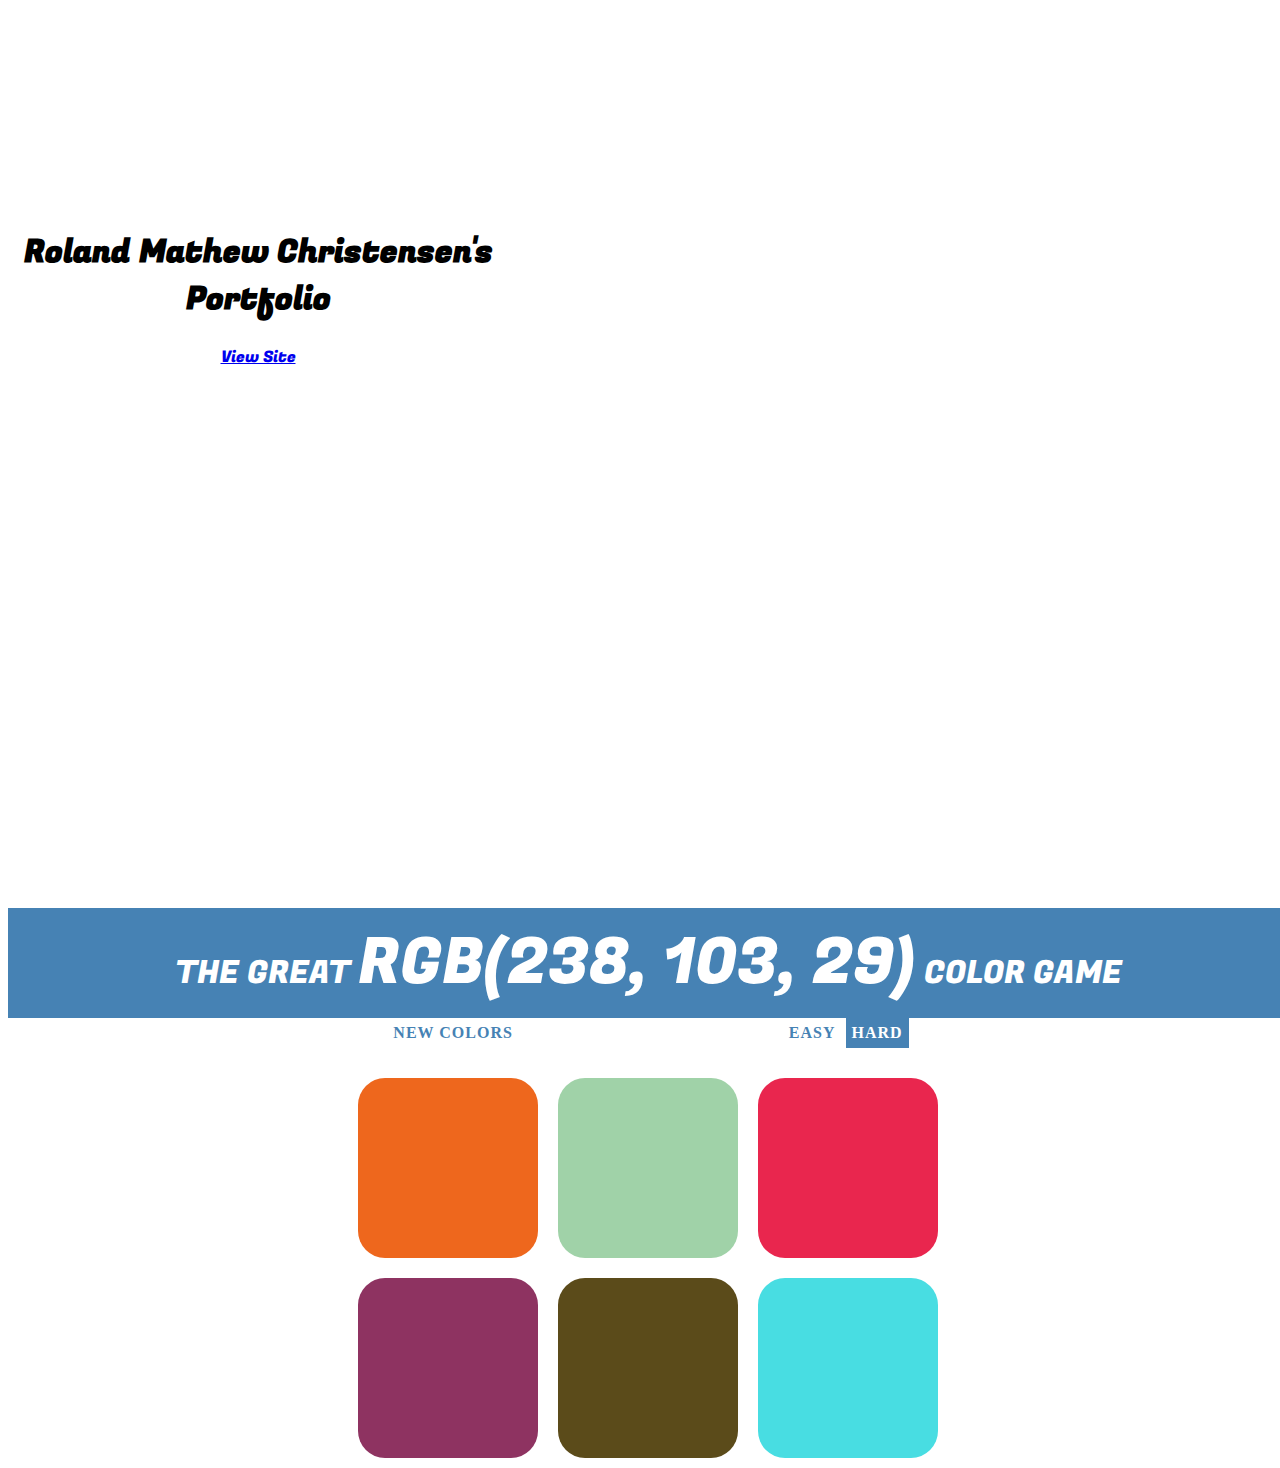
==== index.html @ dc664d0f "add rgb color game section" ====
<!DOCTYPE html>
<html>
<head>
	<title>Mat Christensen Portfolio Website</title>
  <link rel="stylesheet" href="https://stackpath.bootstrapcdn.com/bootstrap/4.1.3/css/bootstrap.min.css" integrity="sha384-MCw98/SFnGE8fJT3GXwEOngsV7Zt27NXFoaoApmYm81iuXoPkFOJwJ8ERdknLPMO" crossorigin="anonymous">
  <link href="https://fonts.googleapis.com/css?family=Fugaz+One" rel="stylesheet">
  <link rel="stylesheet" type="text/css" href="assets/css/app.css">
  <script type="text/javascript" src="assets/js/paper-full.js"></script>
  <script type="text/paperscript" canvas="myCanvas">

tool.maxDistance = 75;
var circle;
var array = [];
function onMouseMove(event) {
  circle = new Path.Circle({
    center: event.middlePoint,
    radius: event.delta.length / 2
  });
  var hueArray = ['#c33c54', '#254e70', '#37718e', '#8ee3eF', '#aeF3e7', '#B2374D', '#224766', '#6D97AC', '#8EE3EF', '#AEF3E7'];
  for(var i = 0; i < hueArray.length; i++){
    circle.fillColor = hueArray[i];
    array.push(circle);
  }
}

function onFrame(event){
  for(var i = 0; i < array.length; i++){
    array[i].fillColor.hue += 1;
    array[i].scale(.998);
    if(array[i].area < 1){
      array[i].remove();
      array.splice(i, 1);
    }
  }
}

// Create a point-text item at {x: , y: }:
var text = new PointText(new Point(view.center));
text.fillColor = 'black';
text.fontFamily = "Fugaz One";
text.fontSize = "45";

// Set the content of the text item:
//text.content = 'Roland Christensen, NOT Ronald';

</script>
</head>
<body>
  <section>
  <div class="container-fluid">
    <div class="row">
      <div class="col-lg-12">
        <div class="hero-content">
          <h1 id="name" class="text">Roland Mathew Christensen's Portfolio</h1>
          <a href="#" id="but" class="btn btn-primary btn-lg text">View Site</a>
        </div>
        <canvas id="myCanvas" resize="true">Canvas is not supported on your browser</canvas>
      </div>
     </div> 
  </div>
  </section>

  <section id="color-game">
    <div class="container-fluid">
      <div class="row">
        <div class="col-lg-12"> 

      <h1 id="color-content">The Great <span id="goal">RGB</span> Color Game</h1>
      <div id="stripe">
        <button id="reset">New Colors</button>
        <span id="message"></span>
        <button class="mode">Easy</button>
        <button class="mode selected">Hard</button>
      </div>

      <div id="container">
        <div class="square"></div>
        <div class="square"></div>
        <div class="square"></div>
        <div class="square"></div>
        <div class="square"></div>
        <div class="square"></div>
      </div>

        </div>
      </div>
    </div>

  </section>



<script type="text/javascript" src="assets/js/lib/jquery-3.3.1.min.js"></script>
<script src="https://stackpath.bootstrapcdn.com/bootstrap/4.1.3/js/bootstrap.min.js" integrity="sha384-ChfqqxuZUCnJSK3+MXmPNIyE6ZbWh2IMqE241rYiqJxyMiZ6OW/JmZQ5stwEULTy" crossorigin="anonymous"></script>
<script type="text/javascript" src="assets/js/app.js"></script>
</body>
</html>
---- assets/css/app.css ----
body, html {
	width: 100%;
	height: 100%;
	font-family: 'Fugaz One', cursive;
}

canvas {
	width: 100%;
	background: white;
	display: flex;
	height: 100vh;
}

h1 {
	color: black;
	background: none;
}

.col-body{
	background: black;
}

.container-fluid {
	padding: 0;
	align-content: center;
	text-align: center;
	width: 100%;
}

.col-lg-12 {
	padding: 0;
	background: #232323;
}

 .hero-content {
	width: 500px;
	padding: 200px 0;
	position: absolute;
	text-align: center;
	align-items: center;
	display: flex;
	flex-direction: column;
	justify-content: center;
}

.square {
	width: 30%;
	background-color: purple;
	padding-bottom: 30%;
	float: left;
	margin: 1.66%;
	border-radius: 15%;
	transition: background 0.6s;
	-webkit-transition: background 0.6s;
	-moz-transition: background 0.6s;
}

#color-content {
	color: white;
	text-decoration: bold;
	text-align: center;
	background: steelblue;
	margin: 0;
	font-weight: normal;
	text-transform: uppercase;
	line-height: 1.1;
	padding: 20px 0;
}

#goal{
	font-size: 200%;
}

#message {
	display: inline-block;
	width: 20%;
}

#container {
	max-width: 600px;
	margin: 20px auto;
}

#stripe {
	background: white;
	height: 30px;
	text-align: center;
	text: black;

	/*margin: 20px auto;*/
}

.selected {
	color: white;
	background: steelblue;
}

button {
	border: none;
	font-family: "Montserat" ,"Avenir";
	background: none;
	text-transform: uppercase;
	height: 100%;
	font-weight: 700;
	color: steelblue;
	letter-spacing: 1px;
	font-size: inherit;
	transition: all 0.4s;
	-webkit-transition: all 0.4s;
	-moz-transition: all 0.4s;
	outline: none;
}

button:hover {
	color: white;
	background: steelblue;
}

#color-game {
	position: relative;
}
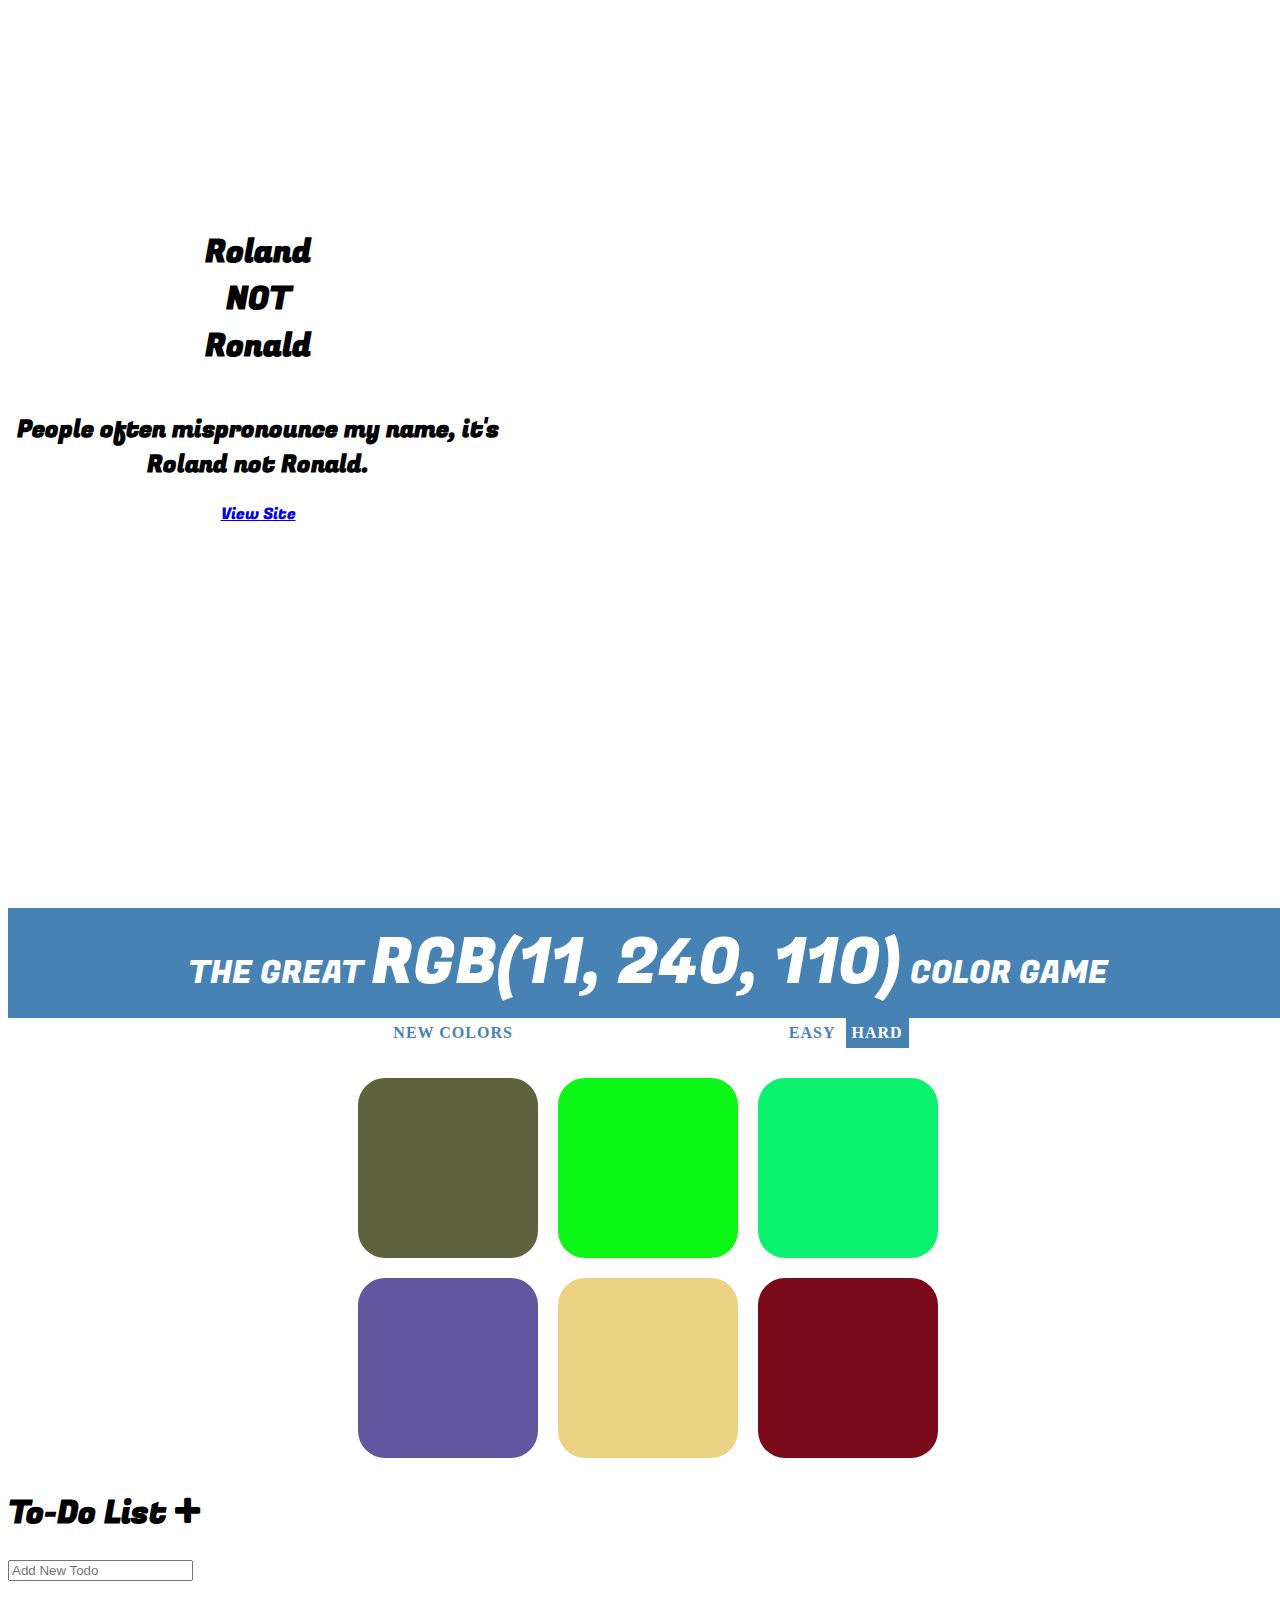
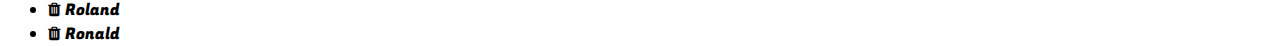
==== commit 3b98e170: "reset head of master to include changes from dev" ====
--- a/index.html
+++ b/index.html
@@ -1,7 +1,9 @@
 <!DOCTYPE html>
 <html>
 <head>
+  <meta name="viewport" content="width=device-width, initial-scale=1.0, maximum-scale=1, user-scalable=no">
 	<title>Mat Christensen Portfolio Website</title>
+  <link rel="stylesheet" type="text/css" href="https://stackpath.bootstrapcdn.com/font-awesome/4.7.0/css/font-awesome.min.css">
   <link rel="stylesheet" href="https://stackpath.bootstrapcdn.com/bootstrap/4.1.3/css/bootstrap.min.css" integrity="sha384-MCw98/SFnGE8fJT3GXwEOngsV7Zt27NXFoaoApmYm81iuXoPkFOJwJ8ERdknLPMO" crossorigin="anonymous">
   <link href="https://fonts.googleapis.com/css?family=Fugaz+One" rel="stylesheet">
   <link rel="stylesheet" type="text/css" href="assets/css/app.css">
@@ -10,23 +12,24 @@
 
 tool.maxDistance = 75;
 var circle;
+var huned = 100;
 var array = [];
+var hueArray = ['#171717', '#494949', '#7C7A7A', '#F2F3E7', '#A4243B'];
+
 function onMouseMove(event) {
   circle = new Path.Circle({
     center: event.middlePoint,
     radius: event.delta.length / 2
   });
-  var hueArray = ['#c33c54', '#254e70', '#37718e', '#8ee3eF', '#aeF3e7', '#B2374D', '#224766', '#6D97AC', '#8EE3EF', '#AEF3E7'];
-  for(var i = 0; i < hueArray.length; i++){
-    circle.fillColor = hueArray[i];
+    circle.fillColor = '#F2F3E7';
     array.push(circle);
+    console.log(event)
   }
-}
 
 function onFrame(event){
   for(var i = 0; i < array.length; i++){
-    array[i].fillColor.hue += 1;
-    array[i].scale(.998);
+    array[i].fillColor.hue += 5;
+    array[i].scale(.994);
     if(array[i].area < 1){
       array[i].remove();
       array.splice(i, 1);
@@ -34,14 +37,187 @@
   }
 }
 
-// Create a point-text item at {x: , y: }:
-var text = new PointText(new Point(view.center));
-text.fillColor = 'black';
-text.fontFamily = "Fugaz One";
-text.fontSize = "45";
-
-// Set the content of the text item:
-//text.content = 'Roland Christensen, NOT Ronald';
+var data = {
+  q: {
+    sound: new Howl({
+      src: ['sounds/bubbles.mp3']
+    }),
+    color: '#1abc9c'
+  },
+  w: {
+    sound: new Howl({
+      src: ['sounds/clay.mp3']
+    }),
+    color: '#2ecc71'
+  },
+  e: {
+    sound: new Howl({
+      src: ['sounds/confetti.mp3']
+    }),
+    color: '#3498db'
+  },
+  r: {
+    sound: new Howl({
+      src: ['sounds/corona.mp3']
+    }),
+    color: '#9b59b6'
+  },
+    t: {
+    sound: new Howl({
+      src: ['sounds/dotted-spiral.mp3']
+    }),
+    color: '#34495e'
+  },
+  y: {
+    sound: new Howl({
+      src: ['sounds/flash-1.mp3']
+    }),
+    color: '#16a085'
+  },
+  u: {
+    sound: new Howl({
+      src: ['sounds/flash-2.mp3']
+    }),
+    color: '#27ae60'
+  },
+  i: {
+    sound: new Howl({
+      src: ['sounds/flash-3.mp3']
+    }),
+    color: '#2980b9'
+  },
+  o: {
+    sound: new Howl({
+      src: ['sounds/glimmer.mp3']
+    }),
+    color: '#8e44ad'
+  },
+  p: {
+    sound: new Howl({
+      src: ['sounds/moon.mp3']
+    }),
+    color: '#2c3e50'
+  },
+  a: {
+    sound: new Howl({
+      src: ['sounds/pinwheel.mp3']
+    }),
+    color: '#f1c40f'
+  },
+  s: {
+    sound: new Howl({
+      src: ['sounds/piston-1.mp3']
+    }),
+    color: '#e67e22'
+  },
+    d: {
+    sound: new Howl({
+      src: ['sounds/piston-2.mp3']
+    }),
+    color: '#e74c3c'
+  },
+  f: {
+    sound: new Howl({
+      src: ['sounds/prism-1.mp3']
+    }),
+    color: '#95a5a6'
+  },
+  g: {
+    sound: new Howl({
+      src: ['sounds/prism-2.mp3']
+    }),
+    color: '#f39c12'
+  },
+  h: {
+    sound: new Howl({
+      src: ['sounds/prism-3.mp3']
+    }),
+    color: '#d35400'
+  },
+  j: {
+    sound: new Howl({
+      src: ['sounds/splits.mp3']
+    }),
+    color: '#1abc9c'
+  },
+  k: {
+    sound: new Howl({
+      src: ['sounds/squiggle.mp3']
+    }),
+    color: '#2ecc71'
+  },
+  l: {
+    sound: new Howl({
+      src: ['sounds/strike.mp3']
+    }),
+    color: '#3498db'
+  },
+  z: {
+    sound: new Howl({
+      src: ['sounds/suspension.mp3']
+    }),
+    color: '#9b59b6'
+  },
+  x: {
+    sound: new Howl({
+      src: ['sounds/timer.mp3']
+    }),
+    color: '#34495e'
+  },
+  c: {
+    sound: new Howl({
+      src: ['sounds/ufo.mp3']
+    }),
+    color: '#16a085'
+  },
+  v: {
+    sound: new Howl({
+      src: ['sounds/veil.mp3']
+    }),
+    color: '#27ae60'
+  },
+  b: {
+    sound: new Howl({
+      src: ['sounds/wipe.mp3']
+    }),
+    color: '#2980b9'
+  },
+  n: {
+    sound: new Howl({
+      src: ['sounds/zig-zag.mp3']
+    }),t
+    color: '#8e44ad'
+  },
+  m: {
+    sound: new Howl({
+      src: ['sounds/moon.mp3']
+    }),
+    color: '#2c3e50'
+  }
+}
+  var circlesArray = [];
+
+  function onKeyDown(event) {
+    var maxPoint = new Point(view.size.width, view.size.height);
+    var randomPoint = Point.random();
+    var point = randomPoint * maxPoint;
+    var newCircle = new Path.Circle(point, 500);
+    newCircle.fillColor = data[event.key].color;
+    data[event.key].sound.play();
+    circlesArray.push(newCircle);
+}
+
+  function onFrame(event){
+    for(var i = 0; i < circlesArray.length; i++){
+    circlesArray[i].fillColor.hue += 1;
+    circlesArray[i].scale(.9);
+    if(circlesArray[i].area < 1){
+          circlesArray[i].remove(); 
+          circlesArray.splice(i, 1);
+          console.log(circlesArray);
+      }
+  } 
+}
 
 </script>
 </head>
@@ -51,8 +227,9 @@
     <div class="row">
       <div class="col-lg-12">
         <div class="hero-content">
-          <h1 id="name" class="text">Roland Mathew Christensen's Portfolio</h1>
-          <a href="#" id="but" class="btn btn-primary btn-lg text">View Site</a>
+          <h1 id="name" class="text">Roland <div>NOT</div>Ronald</h1>
+          <h2>People often mispronounce my name, it's Roland not Ronald.</h2>
+          <a href="#color-game" id="but" class="btn btn-primary btn-lg text">View Site</a>
         </div>
         <canvas id="myCanvas" resize="true">Canvas is not supported on your browser</canvas>
       </div>
@@ -63,8 +240,7 @@
   <section id="color-game">
     <div class="container-fluid">
       <div class="row">
-        <div class="col-lg-12"> 
-
+        <div class="col-lg-12 col-body"> 
       <h1 id="color-content">The Great <span id="goal">RGB</span> Color Game</h1>
       <div id="stripe">
         <button id="reset">New Colors</button>
@@ -72,20 +248,31 @@
         <button class="mode">Easy</button>
         <button class="mode selected">Hard</button>
       </div>
-
-      <div id="container">
-        <div class="square"></div>
-        <div class="square"></div>
-        <div class="square"></div>
-        <div class="square"></div>
-        <div class="square"></div>
-        <div class="square"></div>
-      </div>
-
+          <div id="container">
+            <div class="square"></div>
+            <div class="square"></div>
+            <div class="square"></div>
+            <div class="square"></div>
+            <div class="square"></div>
+            <div class="square"></div>
+          </div>
         </div>
       </div>
     </div>
-
+  </section>
+
+  <section>
+    <div id="checks">
+      <div>
+        <h1>To-Do List <span id="plus"><i class="fa fa-plus"></i></span>
+        </h1>
+        <input type="text" placeholder="Add New Todo">
+        <ul>
+          <li> <span><i class="fa fa-trash"></i></span> Roland</li>
+          <li> <span><i class="fa fa-trash"></i></span> Ronald</li>
+        </ul>
+      </div>
+    </div>
   </section>
 
 
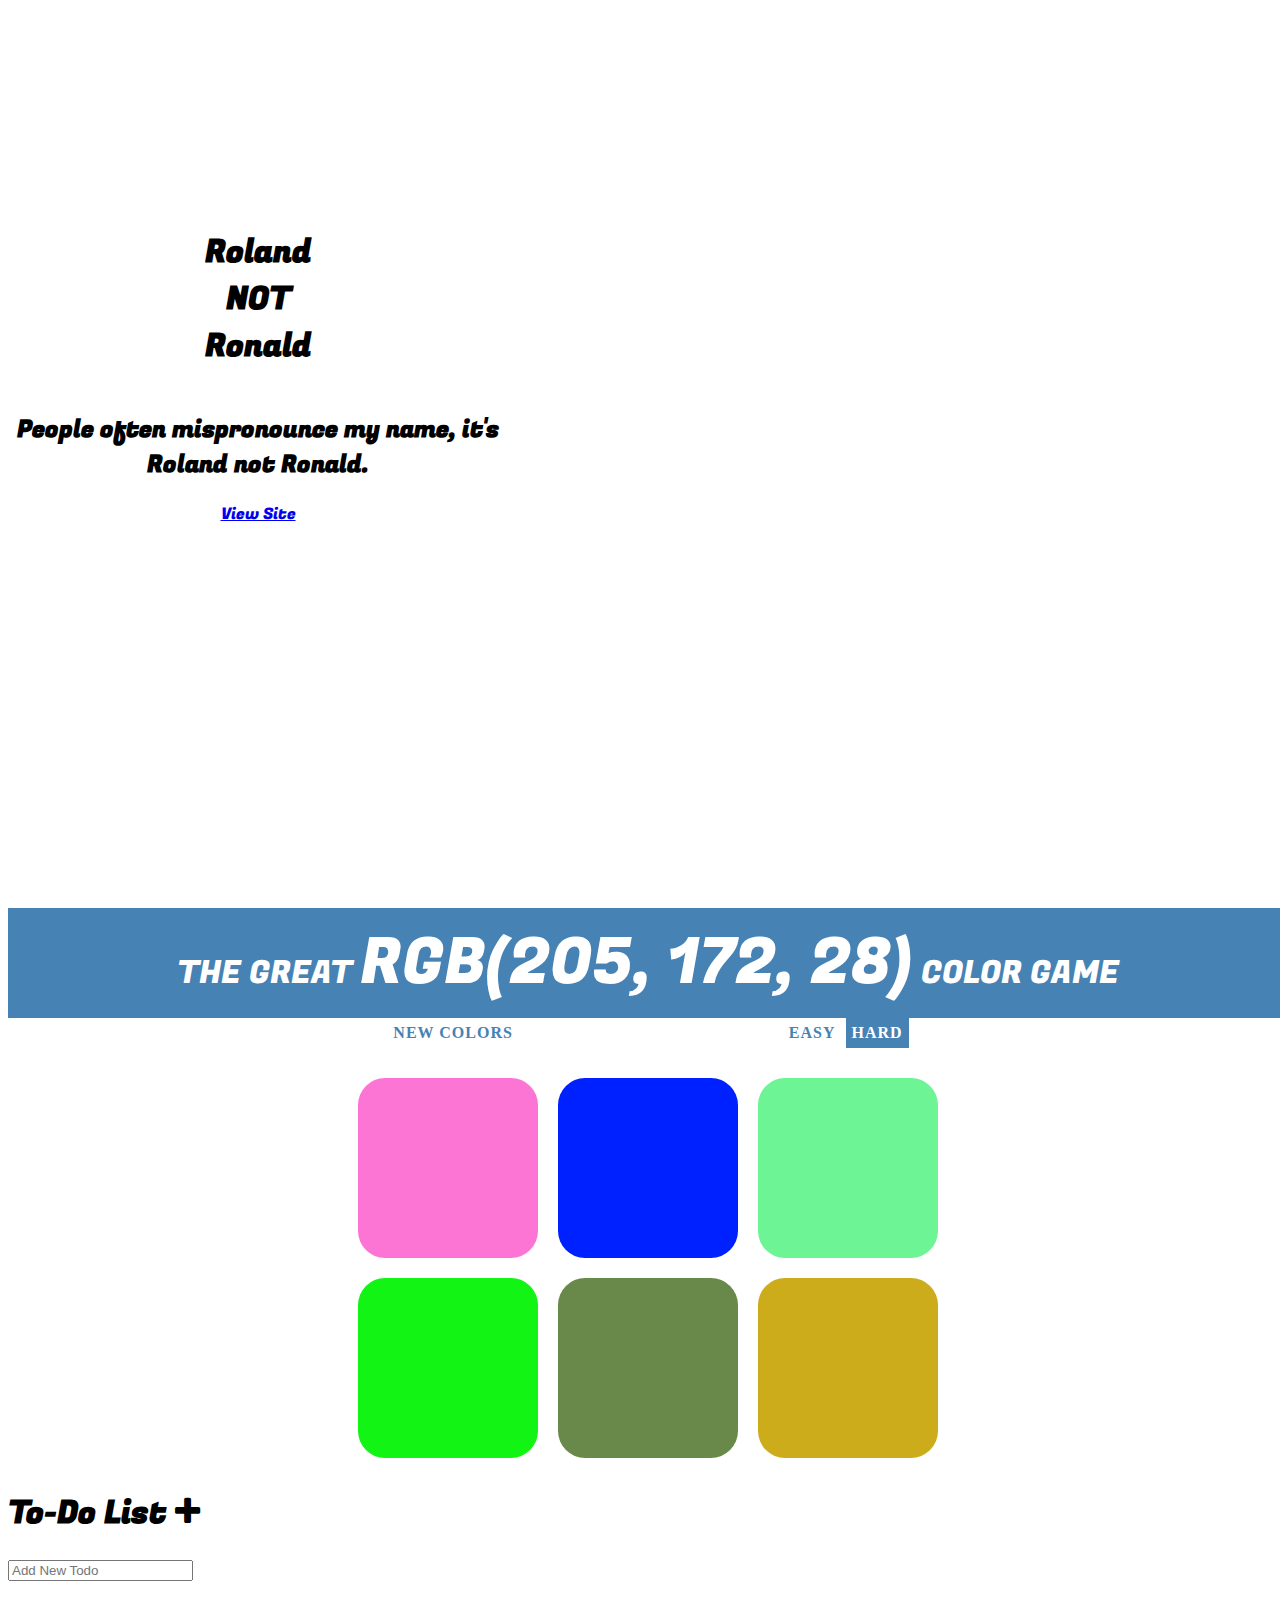
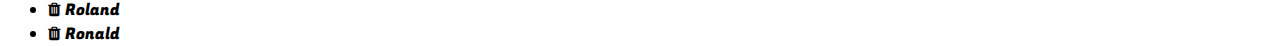
==== commit 4f211465: "deleted unnecessary code from index.html" ====
--- a/index.html
+++ b/index.html
@@ -36,189 +36,6 @@
     }
   }
 }
-
-var data = {
-  q: {
-    sound: new Howl({
-      src: ['sounds/bubbles.mp3']
-    }),
-    color: '#1abc9c'
-  },
-  w: {
-    sound: new Howl({
-      src: ['sounds/clay.mp3']
-    }),
-    color: '#2ecc71'
-  },
-  e: {
-    sound: new Howl({
-      src: ['sounds/confetti.mp3']
-    }),
-    color: '#3498db'
-  },
-  r: {
-    sound: new Howl({
-      src: ['sounds/corona.mp3']
-    }),
-    color: '#9b59b6'
-  },
-    t: {
-    sound: new Howl({
-      src: ['sounds/dotted-spiral.mp3']
-    }),
-    color: '#34495e'
-  },
-  y: {
-    sound: new Howl({
-      src: ['sounds/flash-1.mp3']
-    }),
-    color: '#16a085'
-  },
-  u: {
-    sound: new Howl({
-      src: ['sounds/flash-2.mp3']
-    }),
-    color: '#27ae60'
-  },
-  i: {
-    sound: new Howl({
-      src: ['sounds/flash-3.mp3']
-    }),
-    color: '#2980b9'
-  },
-  o: {
-    sound: new Howl({
-      src: ['sounds/glimmer.mp3']
-    }),
-    color: '#8e44ad'
-  },
-  p: {
-    sound: new Howl({
-      src: ['sounds/moon.mp3']
-    }),
-    color: '#2c3e50'
-  },
-  a: {
-    sound: new Howl({
-      src: ['sounds/pinwheel.mp3']
-    }),
-    color: '#f1c40f'
-  },
-  s: {
-    sound: new Howl({
-      src: ['sounds/piston-1.mp3']
-    }),
-    color: '#e67e22'
-  },
-    d: {
-    sound: new Howl({
-      src: ['sounds/piston-2.mp3']
-    }),
-    color: '#e74c3c'
-  },
-  f: {
-    sound: new Howl({
-      src: ['sounds/prism-1.mp3']
-    }),
-    color: '#95a5a6'
-  },
-  g: {
-    sound: new Howl({
-      src: ['sounds/prism-2.mp3']
-    }),
-    color: '#f39c12'
-  },
-  h: {
-    sound: new Howl({
-      src: ['sounds/prism-3.mp3']
-    }),
-    color: '#d35400'
-  },
-  j: {
-    sound: new Howl({
-      src: ['sounds/splits.mp3']
-    }),
-    color: '#1abc9c'
-  },
-  k: {
-    sound: new Howl({
-      src: ['sounds/squiggle.mp3']
-    }),
-    color: '#2ecc71'
-  },
-  l: {
-    sound: new Howl({
-      src: ['sounds/strike.mp3']
-    }),
-    color: '#3498db'
-  },
-  z: {
-    sound: new Howl({
-      src: ['sounds/suspension.mp3']
-    }),
-    color: '#9b59b6'
-  },
-  x: {
-    sound: new Howl({
-      src: ['sounds/timer.mp3']
-    }),
-    color: '#34495e'
-  },
-  c: {
-    sound: new Howl({
-      src: ['sounds/ufo.mp3']
-    }),
-    color: '#16a085'
-  },
-  v: {
-    sound: new Howl({
-      src: ['sounds/veil.mp3']
-    }),
-    color: '#27ae60'
-  },
-  b: {
-    sound: new Howl({
-      src: ['sounds/wipe.mp3']
-    }),
-    color: '#2980b9'
-  },
-  n: {
-    sound: new Howl({
-      src: ['sounds/zig-zag.mp3']
-    }),t
-    color: '#8e44ad'
-  },
-  m: {
-    sound: new Howl({
-      src: ['sounds/moon.mp3']
-    }),
-    color: '#2c3e50'
-  }
-}
-  var circlesArray = [];
-
-  function onKeyDown(event) {
-    var maxPoint = new Point(view.size.width, view.size.height);
-    var randomPoint = Point.random();
-    var point = randomPoint * maxPoint;
-    var newCircle = new Path.Circle(point, 500);
-    newCircle.fillColor = data[event.key].color;
-    data[event.key].sound.play();
-    circlesArray.push(newCircle);
-}
-
-  function onFrame(event){
-    for(var i = 0; i < circlesArray.length; i++){
-    circlesArray[i].fillColor.hue += 1;
-    circlesArray[i].scale(.9);
-    if(circlesArray[i].area < 1){
-          circlesArray[i].remove(); 
-          circlesArray.splice(i, 1);
-          console.log(circlesArray);
-      }
-  } 
-}
-
 </script>
 </head>
 <body>
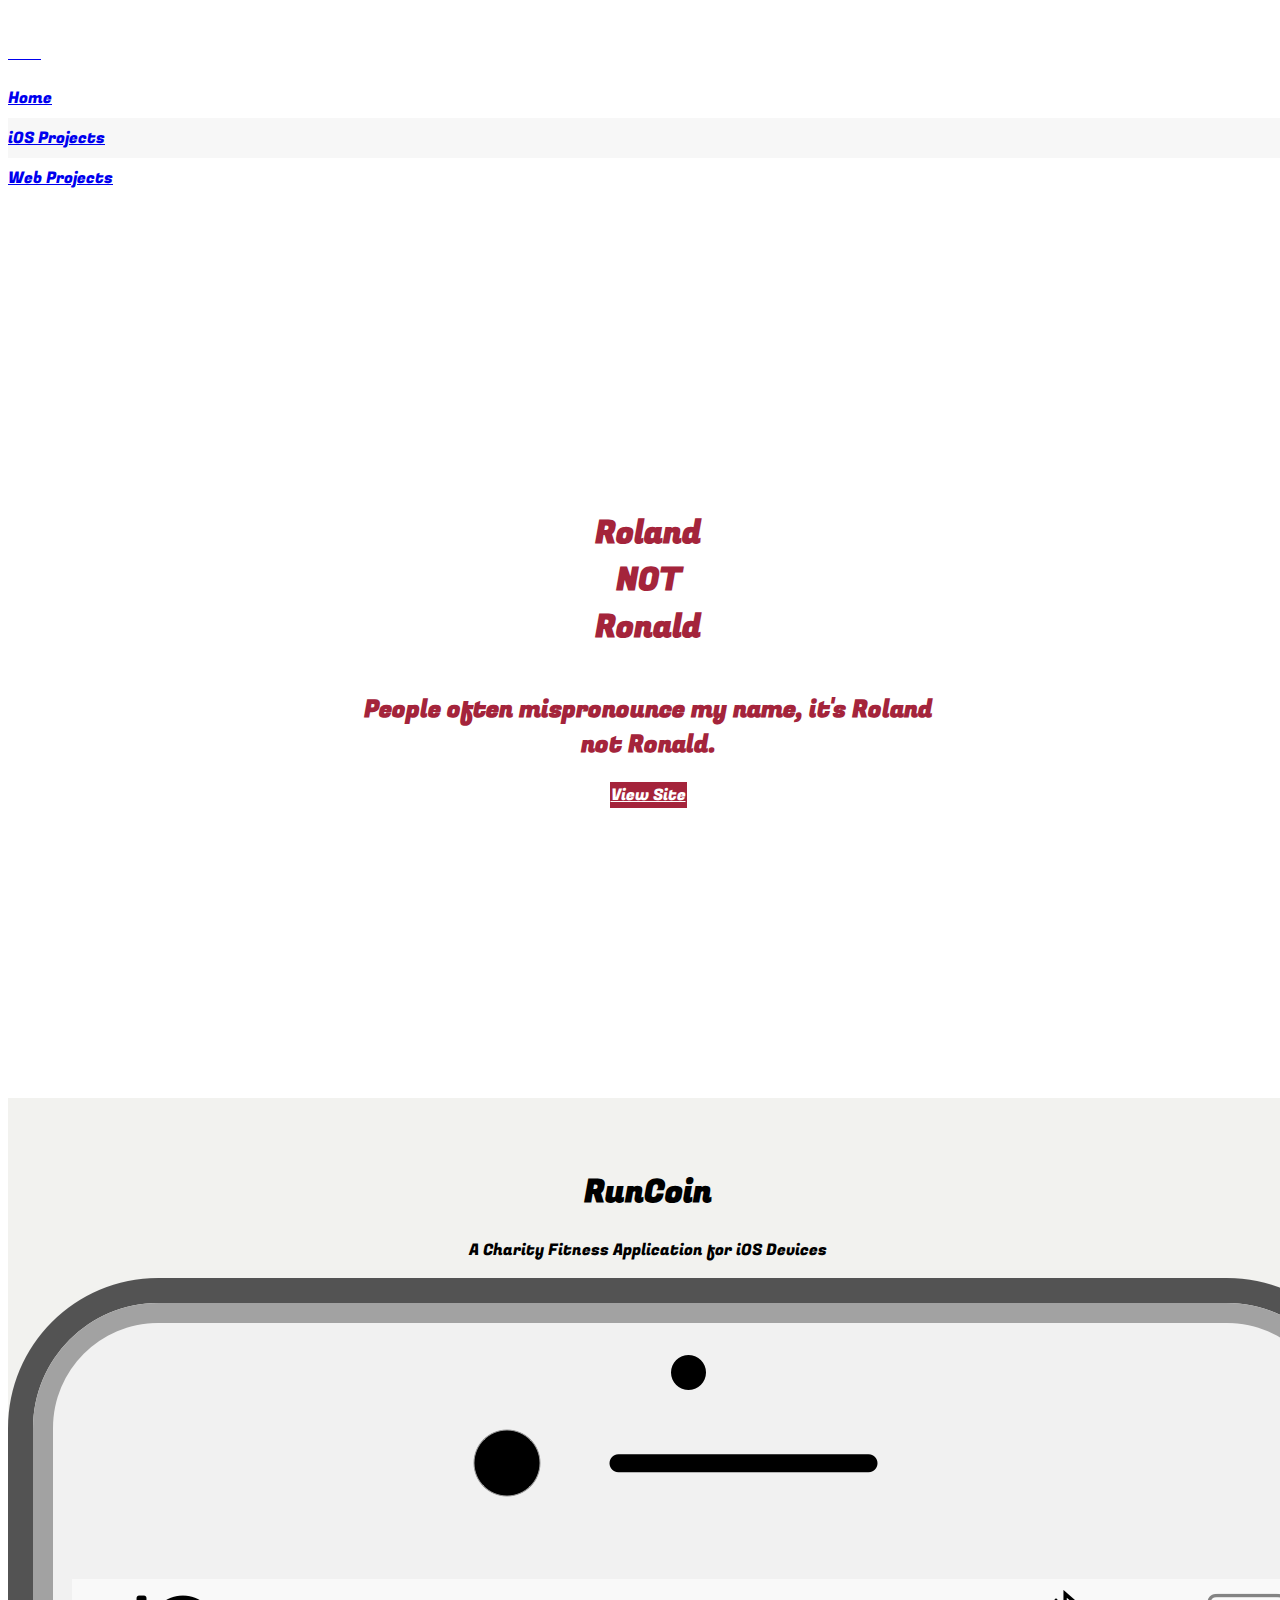
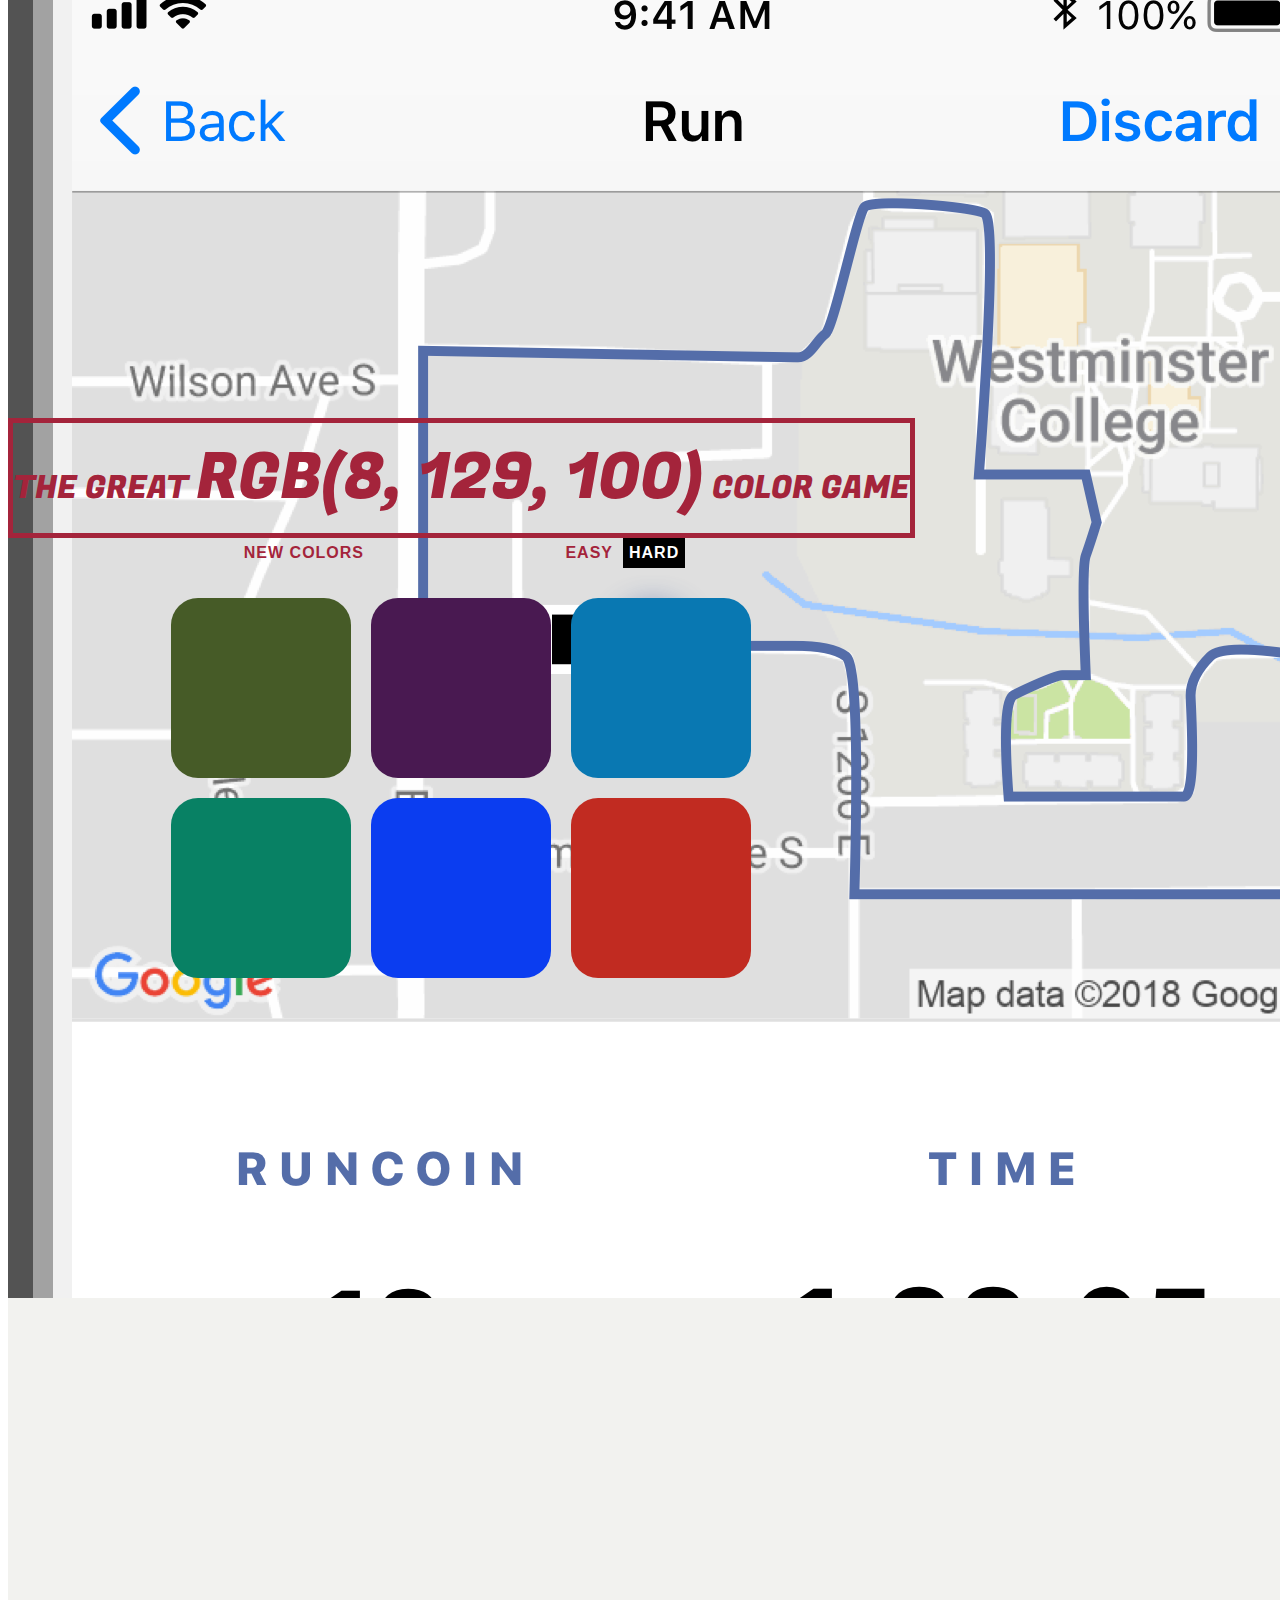
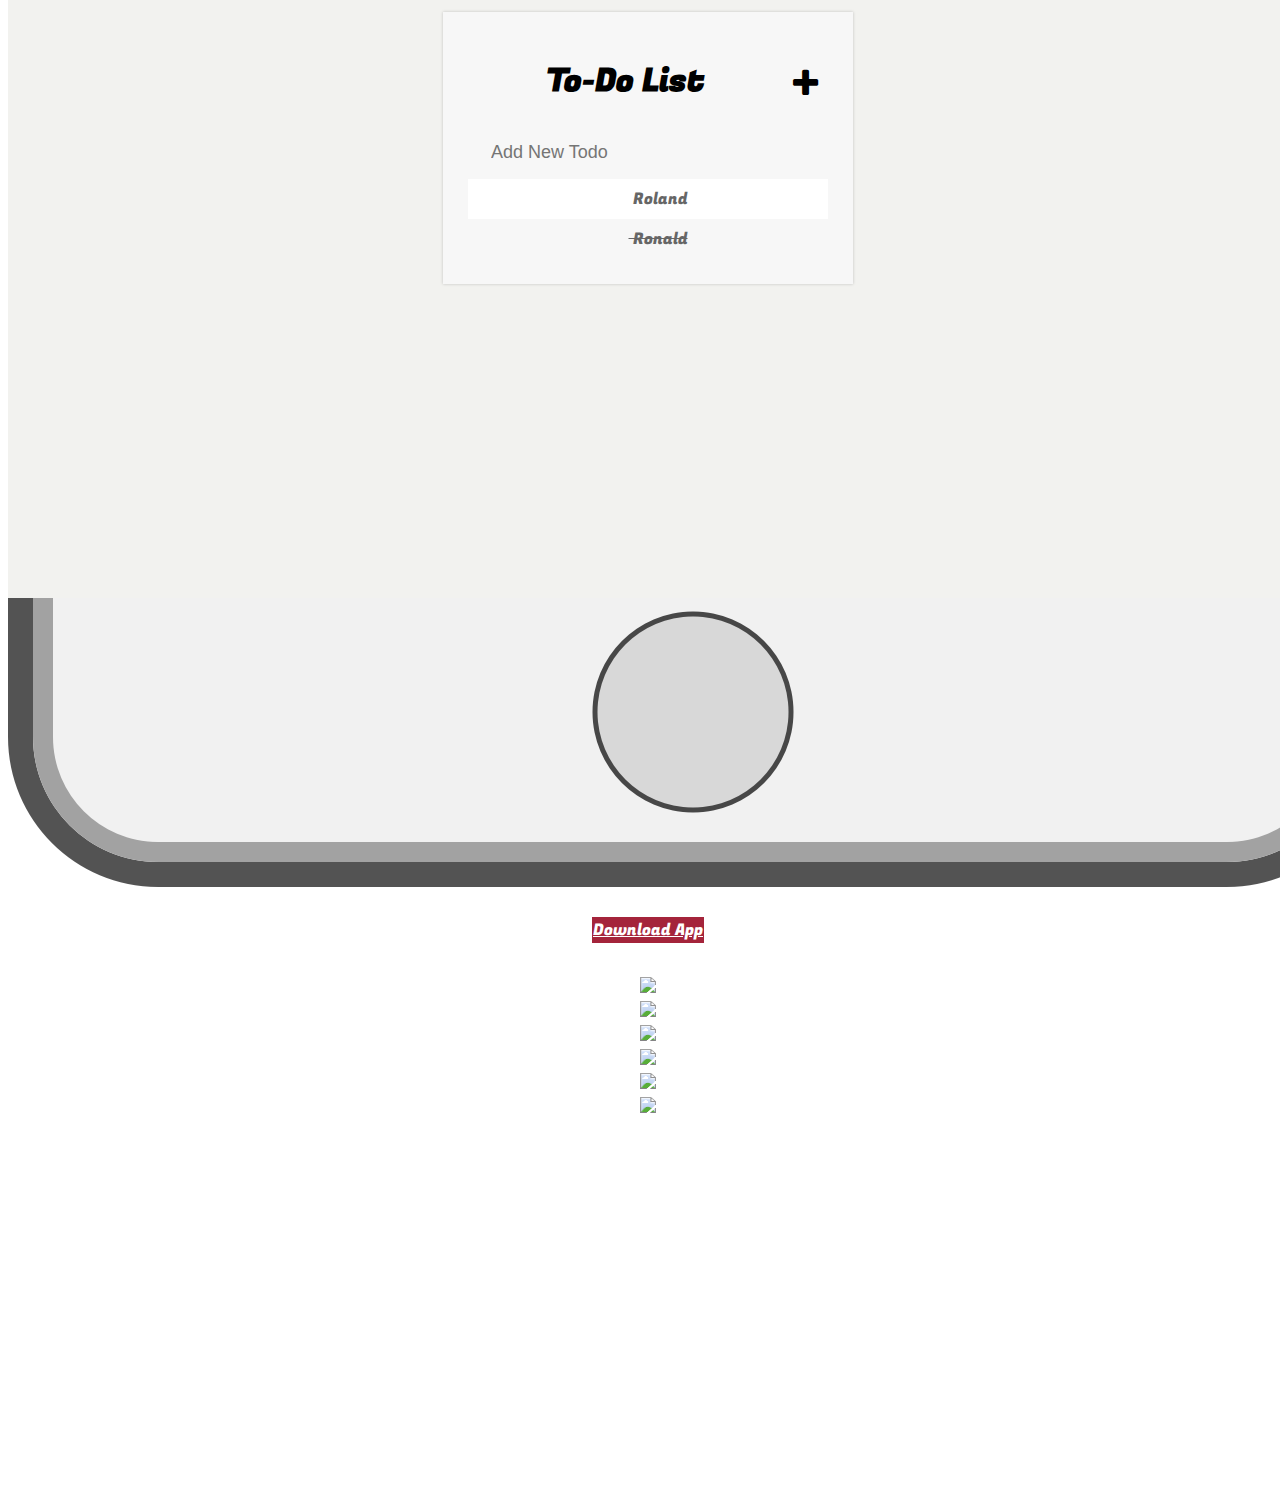
==== commit 0b8f5d27: "add gallery section and some styling" ====
--- a/index.html
+++ b/index.html
@@ -3,12 +3,14 @@
 <head>
   <meta name="viewport" content="width=device-width, initial-scale=1.0, maximum-scale=1, user-scalable=no">
 	<title>Mat Christensen Portfolio Website</title>
+  <link rel="stylesheet" href="https://use.fontawesome.com/releases/v5.3.1/css/all.css" integrity="sha384-mzrmE5qonljUremFsqc01SB46JvROS7bZs3IO2EmfFsd15uHvIt+Y8vEf7N7fWAU" crossorigin="anonymous">
   <link rel="stylesheet" type="text/css" href="https://stackpath.bootstrapcdn.com/font-awesome/4.7.0/css/font-awesome.min.css">
   <link rel="stylesheet" href="https://stackpath.bootstrapcdn.com/bootstrap/4.1.3/css/bootstrap.min.css" integrity="sha384-MCw98/SFnGE8fJT3GXwEOngsV7Zt27NXFoaoApmYm81iuXoPkFOJwJ8ERdknLPMO" crossorigin="anonymous">
   <link href="https://fonts.googleapis.com/css?family=Fugaz+One" rel="stylesheet">
   <link rel="stylesheet" type="text/css" href="assets/css/app.css">
   <script type="text/javascript" src="assets/js/paper-full.js"></script>
   <script type="text/paperscript" canvas="myCanvas">
+
 
 tool.maxDistance = 75;
 var circle;
@@ -21,14 +23,14 @@
     center: event.middlePoint,
     radius: event.delta.length / 2
   });
-    circle.fillColor = '#F2F3E7';
+    circle.fillColor = '#A4243B';
     array.push(circle);
     console.log(event)
   }
 
 function onFrame(event){
   for(var i = 0; i < array.length; i++){
-    array[i].fillColor.hue += 5;
+    array[i].fillColor.hue *= 997000;
     array[i].scale(.994);
     if(array[i].area < 1){
       array[i].remove();
@@ -39,32 +41,76 @@
 </script>
 </head>
 <body>
-  <section>
-  <div class="container-fluid">
-    <div class="row">
-      <div class="col-lg-12">
-        <div class="hero-content">
-          <h1 id="name" class="text">Roland <div>NOT</div>Ronald</h1>
-          <h2>People often mispronounce my name, it's Roland not Ronald.</h2>
-          <a href="#color-game" id="but" class="btn btn-primary btn-lg text">View Site</a>
+
+<nav class="navbar navbar-expand-lg fixed-top navbar-light">
+  <a class="navbar-brand" href="#home">
+    <i class="fas fa-registered fa-3x"></i>
+  </a>
+  <button class="navbar-toggler" type="button" data-toggle="collapse" data-target="#navbarSupportedContent" aria-controls="navbarSupportedContent" aria-expanded="false" aria-label="Toggle navigation">
+    <span class="navbar-toggler-icon"></span>
+  </button>
+  <div class="collapse navbar-collapse" id="navbarSupportedContent">
+    <ul class="navbar-nav mr-auto">
+      <li class="nav-item active">
+        <a class="nav-link" href="#">Home <span class="sr-only">(current)</span></a>
+      </li>
+      <li class="nav-item active">
+        <a class="nav-link" href="#runcoin">iOS Projects<span class="sr-only"></span></a>
+      </li>
+
+      <li class="nav-item active dropdown">
+        <a class="nav-link dropdown-toggle" href="#" id="navbarDropdown" role="button" data-toggle="dropdown" aria-haspopup="true" aria-expanded="false">
+          Web Projects
+        </a>
+        <div class="dropdown-menu" aria-labelledby="navbarDropdown">
+          <a class="nav-link" href="#color-game">Color Game</a>
+          <a class="nav-link" href="#todo-list">ToDo List</a>
+          <a class="nav-link" href="#image-gal">Image Gallery</a>
         </div>
-        <canvas id="myCanvas" resize="true">Canvas is not supported on your browser</canvas>
+      </li>
+    </ul>
+  </div>
+</nav>
+
+
+  <section id="home">
+    <div class="container-fluid">
+      <div class="row">
+        <div class="col-lg-12">
+          <div class="hero-content">
+            <h1 id="name" class="text">Roland <div>NOT</div>Ronald</h1>
+            <h2>People often mispronounce my name, it's Roland not Ronald.</h2>
+            <a href="#color-game" class="btn btn-primary btn-lg text but">View Site</a>
+          </div>
+          <canvas id="myCanvas" resize="true">Canvas is not supported on your browser</canvas>
+        </div>
+       </div> 
+    </div>
+  </section>
+
+  <section id="runcoin">
+    <div class="container col-xl-2 col-lg-2 col-md-2 col-sm-3 col-xs-4">
+      <h1 id="run-title">RunCoin</h1>
+      <p>A Charity Fitness Application for iOS Devices</p>
+      <img src="iphone-img.png" class="img-fluid col-xl-12 col-lg-10 col-md-10 col-sm-12 col-6">
+      <div>
+        <br>
+        <a href="https://itunes.apple.com/us/app/runcoin/id1413458710?mt=8" target="_blank" class="btn btn-primary btn-lg text but">Download App</a>
       </div>
-     </div> 
-  </div>
+    </div>
   </section>
 
   <section id="color-game">
     <div class="container-fluid">
       <div class="row">
         <div class="col-lg-12 col-body"> 
-      <h1 id="color-content">The Great <span id="goal">RGB</span> Color Game</h1>
-      <div id="stripe">
-        <button id="reset">New Colors</button>
-        <span id="message"></span>
-        <button class="mode">Easy</button>
-        <button class="mode selected">Hard</button>
-      </div>
+          <h1 id="color-content">The Great <span id="goal">RGB</span> Color Game</h1>
+          <div id="stripe">
+            <button id="reset">New Colors</button>
+            <span id="message"></span>
+            <button class="mode">Easy</button>
+            <button class="mode selected">Hard</button>
+          </div>
           <div id="container">
             <div class="square"></div>
             <div class="square"></div>
@@ -78,13 +124,13 @@
     </div>
   </section>
 
-  <section>
+  <section id="todo-list">
     <div id="checks">
       <div>
         <h1>To-Do List <span id="plus"><i class="fa fa-plus"></i></span>
         </h1>
         <input type="text" placeholder="Add New Todo">
-        <ul>
+        <ul id="list-items">
           <li> <span><i class="fa fa-trash"></i></span> Roland</li>
           <li> <span><i class="fa fa-trash"></i></span> Ronald</li>
         </ul>
@@ -92,7 +138,42 @@
     </div>
   </section>
 
-
+  <section id="image-gal">
+    <div class="container">
+      <div class="row">
+        <div class="col-xl-4 col-sm-6 col-xs-12">
+          <div class="img-thumbnail">
+            <img src="https://i.imgur.com/xRItvDC.jpg" class="img-fluid rounded">
+          </div>
+        </div>
+        <div class="col-xl-4 col-sm-6 col-xs-12">
+          <div class="img-thumbnail rounded img-fluid">
+            <img src="https://i.imgur.com/xRItvDC.jpg" class="img-fluid rounded">
+          </div>
+        </div>
+        <div class="col-xl-4 col-sm-6 col-xs-12">
+          <div class="img-thumbnail rounded img-fluid">
+            <img src="https://i.imgur.com/xRItvDC.jpg" class="img-fluid rounded">
+          </div>
+        </div>
+        <div class="col-xl-4 col-sm-6 col-xs-12">
+          <div class="img-thumbnail rounded img-fluid">
+            <img src="https://i.imgur.com/xRItvDC.jpg" class="img-fluid rounded">
+          </div>
+        </div>
+        <div class="col-xl-4 col-sm-6 col-xs-12">
+          <div class="img-thumbnail rounded img-fluid">
+            <img src="https://i.imgur.com/xRItvDC.jpg" class="img-fluid rounded">
+          </div>
+        </div>
+        <div class="col-xl-4 col-sm-6 col-xs-12">
+          <div class="img-thumbnail rounded img-fluid">
+            <img src="https://i.imgur.com/xRItvDC.jpg" class="img-fluid rounded">
+          </div>
+        </div>
+      </div>
+    </div>
+  </section>
 
 <script type="text/javascript" src="assets/js/lib/jquery-3.3.1.min.js"></script>
 <script src="https://stackpath.bootstrapcdn.com/bootstrap/4.1.3/js/bootstrap.min.js" integrity="sha384-ChfqqxuZUCnJSK3+MXmPNIyE6ZbWh2IMqE241rYiqJxyMiZ6OW/JmZQ5stwEULTy" crossorigin="anonymous"></script>
--- a/assets/css/app.css
+++ b/assets/css/app.css
@@ -9,38 +9,114 @@
 	background: white;
 	display: flex;
 	height: 100vh;
-}
-
-h1 {
-	color: black;
+	text-align: center;
+}
+
+section {
+	position: relative;
+	margin: auto;
+	display: flex;
+	height: 100vh;
+	text-align: center;
+}
+
+li {
+	background: white;
+	height: 40px;
+	line-height: 40px;
+	color: #666;
+}
+
+li:nth-child(2n) {
+	background: #f7f7f7;
+}
+
+section:nth-child(odd) {
+	background: #F2F2EF;
+}
+
+li span {
+	background: #e74c3c;
+	height: 40px;
+	margin-right: 20px;
+	text-align: center;
+	color: white;
+	width: 0;
+	display: inline-block;
+	transition: 0.2s linear; 
+	opacity: 0;
+}
+
+li:hover span {
+	width: 40px;
+	opacity: 1.0;
+}
+
+input {
+	font-size: 18px;
+	background: #f7f7f7;
+	width: 100%;
+	padding: 13px 13px 13px 20px;
+	box-sizing: border-box;
+	color: #A4243B;
+	border: 3px solid rgba(0,0,0,0);
+}
+
+input:focus {
+	background: white;
+	border: 3px solid #A4243B;
+	outline: none;
+}
+
+button:hover {
+	color: white;
+	background: black;
+}
+
+ul {
+	list-style: none;
+	margin: 0;
+	padding: 0;
+}
+
+button {
+	border: none;
 	background: none;
+	text-transform: uppercase;
+	height: 100%;
+	font-weight: 700;
+	color: #A4243B;
+	letter-spacing: 1px;
+	font-size: inherit;
+	transition: all 0.4s;
+	-webkit-transition: all 0.4s;
+	-moz-transition: all 0.4s;
+	outline: none;
 }
 
 .col-body{
-	background: black;
-}
-
-.container-fluid {
+	padding: 20px 0;
+}
+
+.container {
+	height: auto;
 	padding: 0;
 	align-content: center;
 	text-align: center;
 	width: 100%;
-}
-
-.col-lg-12 {
-	padding: 0;
-	background: #232323;
+	vertical-align: middle;
 }
 
  .hero-content {
-	width: 500px;
-	padding: 200px 0;
+	width: 600px;
 	position: absolute;
-	text-align: center;
 	align-items: center;
 	display: flex;
 	flex-direction: column;
 	justify-content: center;
+	margin: auto;
+  	top: 0; left: 0; bottom: 0; right: 0;
+  	color: #A4243B;
 }
 
 .square {
@@ -55,11 +131,42 @@
 	-moz-transition: background 0.6s;
 }
 
+.selected {
+	color: white;
+	background: black;
+}
+
+.fa-plus {
+	float: right;
+	margin: auto;
+	padding: 10px 10px;
+}
+
+.completed {
+	color: gray;
+	text-decoration: line-through;
+}
+
+.btn {
+	background: #A4243B;
+	color: white;
+	border: solid 1px #A4243B;
+}
+
+nav.navbar {
+	color: #A4243B;
+}
+
+.btn:hover {
+	color: black;
+	background: white;
+	border: solid 1px #A4243B;
+}
+
 #color-content {
-	color: white;
+	color: #A4243B;
 	text-decoration: bold;
-	text-align: center;
-	background: steelblue;
+	border: 5px solid #A4243B;
 	margin: 0;
 	font-weight: normal;
 	text-transform: uppercase;
@@ -76,46 +183,34 @@
 	width: 20%;
 }
 
+#run-title {
+	padding-top: 50px;
+}
+
+#runcoin {
+	text-align: center;
+}
+
 #container {
 	max-width: 600px;
 	margin: 20px auto;
 }
 
 #stripe {
-	background: white;
 	height: 30px;
 	text-align: center;
-	text: black;
-
-	/*margin: 20px auto;*/
-}
-
-.selected {
-	color: white;
-	background: steelblue;
-}
-
-button {
-	border: none;
-	font-family: "Montserat" ,"Avenir";
-	background: none;
-	text-transform: uppercase;
-	height: 100%;
-	font-weight: 700;
-	color: steelblue;
-	letter-spacing: 1px;
-	font-size: inherit;
-	transition: all 0.4s;
-	-webkit-transition: all 0.4s;
-	-moz-transition: all 0.4s;
-	outline: none;
-}
-
-button:hover {
-	color: white;
-	background: steelblue;
-}
-
-#color-game {
+}
+
+#checks li:nth-of-type(2){
+	text-decoration: line-through;
+}
+
+#checks {
+	background: #f7f7f7;
+	box-shadow: 0 0 3px rgba(0,0,0,0.2);
+	width: 360px;
+	margin: 200px auto;
+	padding: 25px;
+	align-self: center;
 	position: relative;
 }